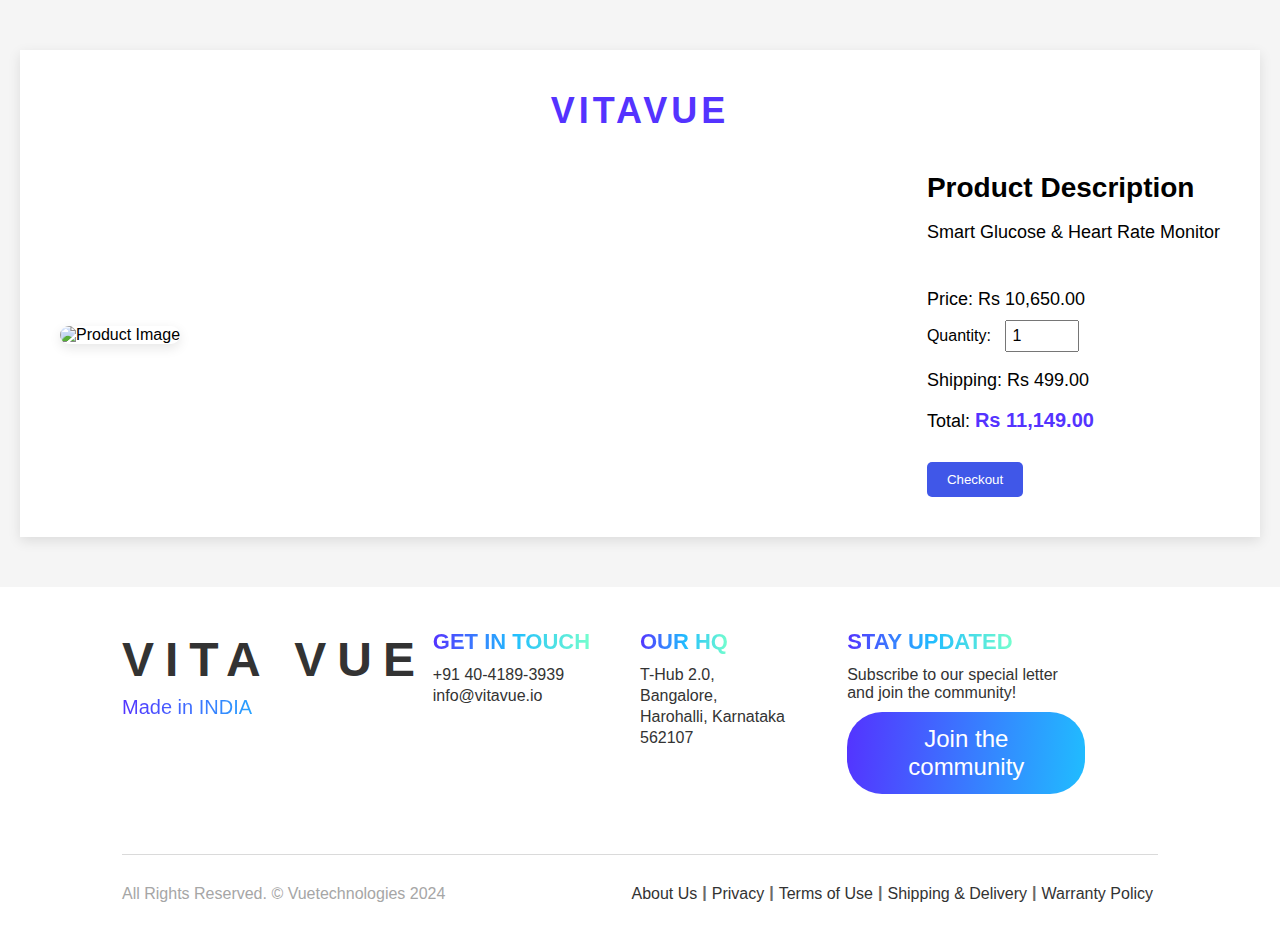
==== buy.html @ c4528764 "Add files via upload" ====
<!DOCTYPE html>
<html lang="en">
<head>
    <meta charset="UTF-8">
    <meta name="viewport" content="width=device-width, initial-scale=1.0">
    <title>Checkout - VITAVUE</title>
    <link rel="stylesheet" href="stylesbuy.css">
</head>
<body>
    <div class="checkout-container">
        <!-- Heading -->
        <div class="checkout-header">
            <h1>VITAVUE</h1>
        </div>
        <!-- Product Description -->
        <div class="product-section">
            <div class="product-image">
                <img src="assets/images/section2vitavue.jpg" alt="Product Image">
            </div>
            <div class="product-details">
                <h2>Product Description</h2>
                <p>Smart Glucose & Heart Rate Monitor</p>
                <br>
                <p>Price: Rs 10,650.00</p>
                <label for="quantity">Quantity:</label>
                <input type="number" id="quantity" name="quantity" value="1" min="1" max="10">
                <p>Shipping: Rs 499.00</p>
                <p>Total: <span id="total-cost">Rs 11,149.00</span></p>
                <button class="checkout-btn">Checkout</button>
            </div>
        </div>
    </div>
    <footer>
            <div class="inner-footer-section">
                <div class="inner-top-section">
                    <div class="first-section">
                        <div class="footer-logo">VITA VUE</div>
                        <div class="text">Made in INDIA</div>
                        <div class="icons-section">
                        </div>
                    </div>
                    <div class="second-section">
                        <div class="title">GET IN TOUCH</div>
                        <div style="padding-top: 10px;">
                            <a class="contact-detail">+91 40-4189-3939</a>
                        </div>
                        <div style="padding-top: 3px;">
                            <a href="mailto: info@vitavue.io" class="contact-detail">info&#64;vitavue.io</a>
                        </div>
                    </div>
                    <div class="third-section">
                        <div class="title">OUR HQ</div>
                        <div style="padding-top: 10px;" class="contact-detail"> T-Hub 2.0, </div>
                        <div style="padding-top: 3px;" class="contact-detail">Bangalore,</div>
                        <div style="padding-top: 3px;" class="contact-detail"> Harohalli, Karnataka </div>
                        <div style="padding-top: 3px;" class="contact-detail"> 562107 </div>
                    </div>
                    <div class="fourth-section">
                        <div class="title">STAY UPDATED</div>
                        <div style="padding: 10px 0;" class="contact-detail">
                            Subscribe to our special letter and join the community!
                        </div>
                        <button onClick="showDialog()" type="button" style="cursor: pointer;">Join the
                            community</button>
                    </div>
                </div>
                <div class="inner-bottom-section">
                    <div class="main-section">
                        <div class="left-section">All Rights Reserved. © Vuetechnologies 2024</div>
                        <div class="right-section">
                            <a href="https://bluesemi.io/" target="_parent">About Us</a>
                            <span class="footer-span">|</span>
                            <a href="https://eyva.io/privacy-policy.html" target="_parent">Privacy</a>
                            <span class="footer-span">|</span>
                            <a href="https://eyva.io/terms-and-conditions.html" target="_parent">Terms of Use</a>
                            <span class="footer-span">|</span>
                            <a href="https://eyva.io/shipping-policy.html" target="_parent">Shipping & Delivery</a>
                            <span class="footer-span">|</span>
                            <a href="https://eyva.io/policies.html" target="_parent">Warranty Policy</a>
                        </div>
                    </div>
                </div>
            </div>
        </footer>
</body>
</html>
---- stylesbuy.css ----
/* General Styles */
body {
    font-family: 'Inter-Regular', sans-serif;
    margin: 0;
    padding: 0;
    background-color: #f5f5f5;
}

h1, h2 {
    font-family: 'Inter-SemiBold', sans-serif;
    margin: 0;
}

.checkout-container {
    width: 100%;
    max-width: 1200px;
    margin: 50px auto;
    padding: 20px;
    background-color: #fff;
    box-shadow: 0px 4px 12px rgba(0, 0, 0, 0.1);
}

/* Header */
.checkout-header {
    text-align: center;
    padding: 20px 0;
}

.checkout-header h1 {
    font-size: 36px;
    color: #5433ff;
    letter-spacing: 4px;
}

/* Product Section */
.product-section {
    display: flex;
    justify-content: space-between;
    padding: 20px;
    align-items: center;
}

.product-image img {
    max-width: 300px;
    border-radius: 10px;
    box-shadow: 0px 4px 12px rgba(0, 0, 0, 0.1);
}

.product-details {
    max-width: 600px;
}

.product-details h2 {
    font-size: 28px;
    margin-bottom: 10px;
}

.product-details p {
    font-size: 18px;
    margin-bottom: 10px;
}

.product-details input[type="number"] {
    width: 60px;
    padding: 5px;
    margin-left: 10px;
    font-size: 16px;
}

.checkout-btn {
    background-color: #4057e8;
    color: white;
    font-family: 'Inter-SemiBold', sans-serif;
    padding: 10px 20px;
    border: none;
    border-radius: 5px;
    cursor: pointer;
    margin-top: 20px;
}

.checkout-btn:hover {
    background-color: #20bdff;
}

/* Total cost styling */
#total-cost {
    font-weight: bold;
    font-size: 20px;
    color: #5433ff;
}

/* FOOTER SECTION OF THE LANDING PAGE */
  
  footer {
    background-color: #fff !important;
    position: relative;
  }
  
  /* footer .back-to-top {
    position: absolute;
    right: 50px;
    top: 0;
    transform: translateY(-50%);
    cursor: pointer;
    z-index: 999;
    display: none;
  } */
  
  footer .inner-footer-section .inner-top-section {
    display: flex;
    padding: 40px 122px 60px;
  }
  
  footer .inner-footer-section .inner-top-section .first-section {
    width: 30%;
  }
  
  footer .inner-footer-section .inner-top-section .first-section .footer-logo {
    font-size: 48px;
    line-height: 65px;
    letter-spacing: 11px;
    color: #333;
    font-family: "Nunito-Bold", sans-serif;
    font-weight: 700;
    display: block;
  }
  
  footer .inner-footer-section .inner-top-section .first-section .text {
    font-weight: 300;
    font-size: 20px;
    line-height: 150%;
    margin-bottom: 35px;
    display: block;
    background: linear-gradient(91.89deg,
        #5433ff 0.33%,
        #20bdff 51.2%,
        #75ffcd 100%);
    -webkit-background-clip: text;
    -webkit-text-fill-color: transparent;
    background-clip: text;
    font-family: "Inter-Regular", sans-serif;
  }
  
  
  footer .inner-footer-section .inner-top-section .first-section .icons-section a img {
    max-width: 25px;
    object-fit: cover;
  }
  
  footer .inner-footer-section .inner-top-section .second-section {
    width: 20%;
  }
  
  footer .inner-footer-section .inner-top-section .second-section .title {
    font-weight: 700;
    display: block;
    font-family: "Inter", sans-serif;
    background: linear-gradient(91.89deg,
        #5433ff 0.33%,
        #20bdff 51.2%,
        #75ffcd 100%);
    -webkit-background-clip: text;
    -webkit-text-fill-color: transparent;
    background-clip: text;
    text-fill-color: transparent;
    display: inline;
    font-size: 22px;
    line-height: 29px;
  }
  
  footer .inner-footer-section .inner-top-section .second-section .contact-detail {
    font-size: 16px;
    font-family: "Inter-SemiBold", sans-serif;
    color: #333333;
    text-decoration: none;
  }
  
  footer .inner-footer-section .inner-top-section .third-section {
    width: 20%;
  }
  
  footer .inner-footer-section .inner-top-section .third-section .title {
    font-weight: 700;
    display: block;
    font-family: "Inter", sans-serif;
    background: linear-gradient(91.89deg,
        #5433ff 0.33%,
        #20bdff 51.2%,
        #75ffcd 100%);
    -webkit-background-clip: text;
    -webkit-text-fill-color: transparent;
    background-clip: text;
    text-fill-color: transparent;
    display: inline;
    font-size: 22px;
    line-height: 29px;
  }
  
  footer .inner-footer-section .inner-top-section .third-section .contact-detail {
    font-size: 16px;
    font-family: "Inter-SemiBold", sans-serif;
    color: #333333;
    text-decoration: none;
  }
  
  footer .inner-footer-section .inner-top-section .fourth-section {
    width: 23%;
  }
  
  footer .inner-footer-section .inner-top-section .fourth-section .title {
    font-weight: 700;
    display: block;
    font-family: "Inter", sans-serif;
    background: linear-gradient(91.89deg,
        #5433ff 0.33%,
        #20bdff 51.2%,
        #75ffcd 100%);
    -webkit-background-clip: text;
    -webkit-text-fill-color: transparent;
    background-clip: text;
    text-fill-color: transparent;
    display: inline;
    font-size: 22px;
    line-height: 29px;
  }
  
  footer .inner-footer-section .inner-top-section .fourth-section .contact-detail {
    font-size: 16px;
    font-family: "Inter-SemiBold", sans-serif;
    color: #333333;
    text-decoration: none;
  }
  
  footer .inner-footer-section .inner-top-section .fourth-section button {
    padding: 13px 20px;
    color: #ffffff;
    border-radius: 35px;
    background: linear-gradient(95.32deg, #5433ff 0%, #20bdff 100%);
    border: none;
    font-family: "Inter-SemiBold", sans-serif;
    font-size: 24px;
    width: 100%;
  }
  
  footer .inner-footer-section .inner-bottom-section {
    padding: 0px 122px;
  }
  
  footer .inner-footer-section .inner-bottom-section .main-section {
    display: flex;
    align-items: center;
    justify-content: space-between;
    border-top: 1px solid #dadada;
  }
  
  footer .inner-footer-section .inner-bottom-section .main-section .left-section {
    padding: 30px 0;
    font-size: 16px;
    color: #a6a6a6;
    font-family: "Inter-SemiBold", sans-serif;
  }
  
  footer .inner-footer-section .inner-bottom-section .main-section .right-section {
    display: flex;
  }
  
  footer .inner-footer-section .inner-bottom-section .main-section .right-section a {
    text-decoration: none;
    color: #333;
    font-family: "Inter-SemiBold", sans-serif;
    padding: 0 5px;
  }
  
  footer .inner-footer-section .inner-bottom-section .main-section .right-section .footer-span {
    color: #6a6a6a;
    font-weight: 600;
    line-height: 1;
    font-size: 16px;
  }
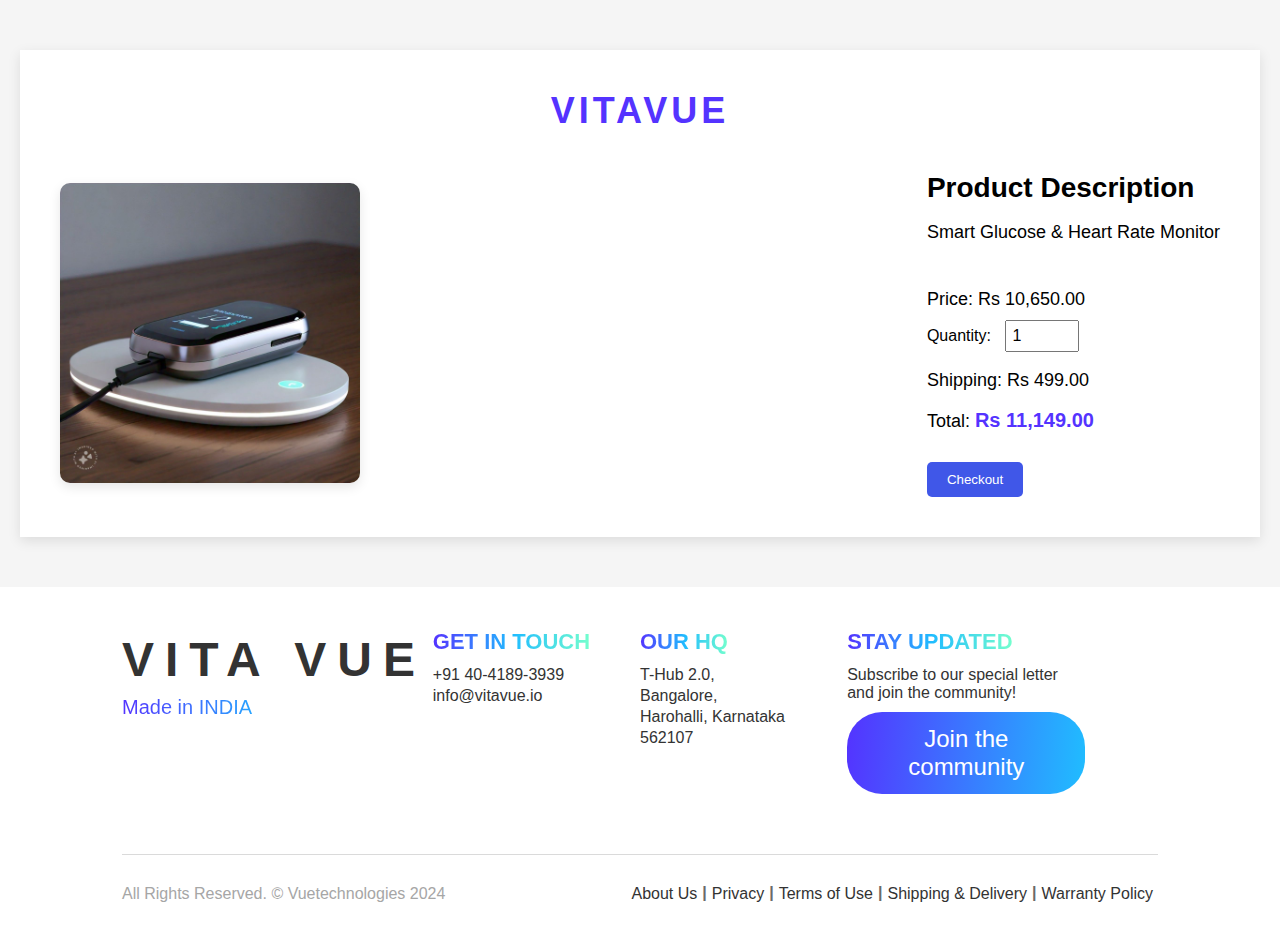
==== commit fb13fea3: "Update buy.html" ====
--- a/buy.html
+++ b/buy.html
@@ -3,6 +3,7 @@
 <head>
     <meta charset="UTF-8">
     <meta name="viewport" content="width=device-width, initial-scale=1.0">
+<script src="https://cdn.amplitude.com/script/c6a436004cfbfcd49204e47df022a78.js"></script><script>window.amplitude.add(window.sessionReplay.plugin({sampleRate: 1}));window.amplitude.init('c6a436004cfbfcd49204e47df022a78', {"fetchRemoteConfig":true,"autocapture":true});</script>
     <title>Checkout - VITAVUE</title>
     <link rel="stylesheet" href="stylesbuy.css">
 </head>
